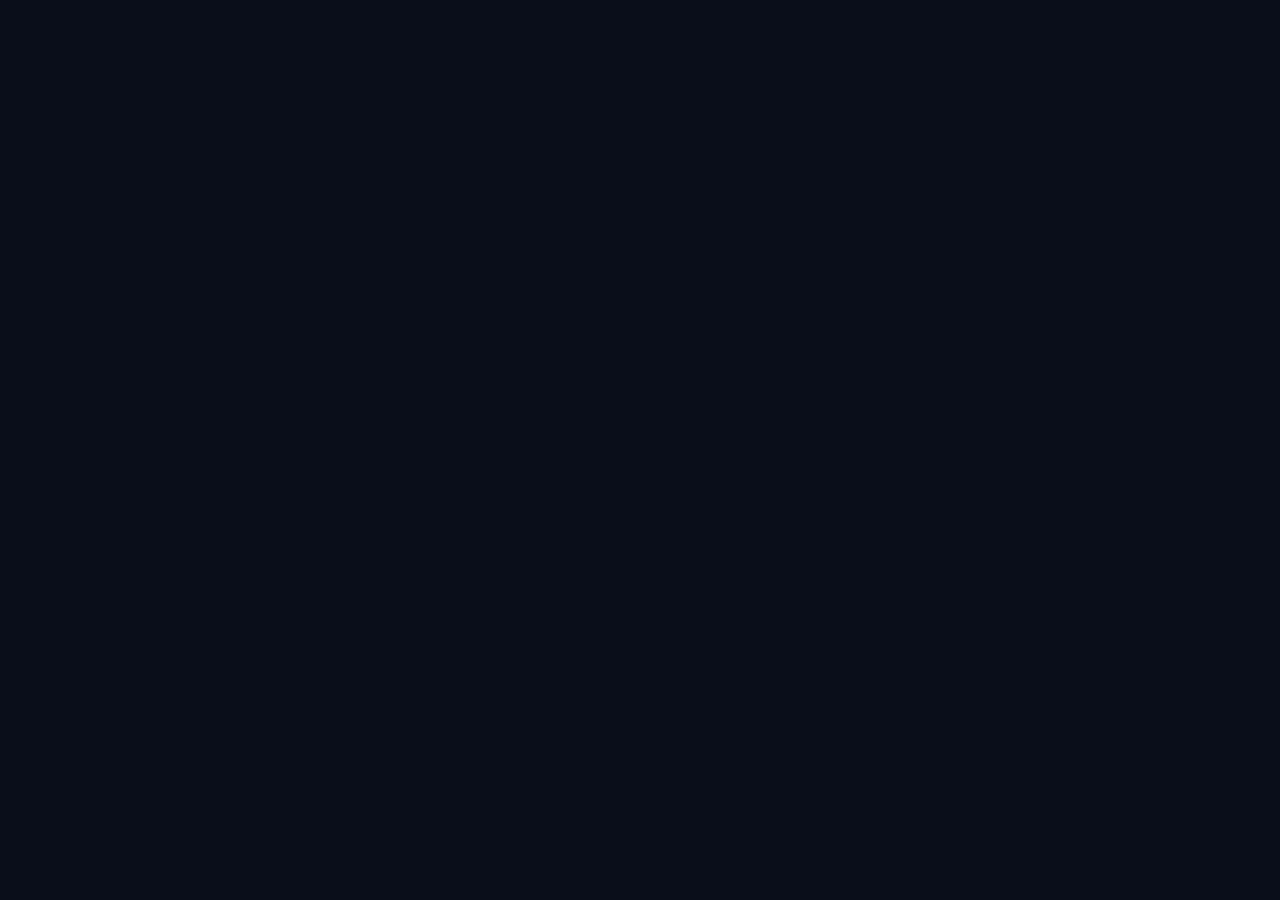
==== portfolio-promo-20s/index.html @ 6a0d9874 "add portfolio promo 20s page" ====
<!doctype html>
<html lang="ja">
  <head>
    <meta charset="utf-8" />
    <meta name="viewport" content="width=device-width, initial-scale=1" />
    <title>KOHYAMA Portfolio Promo</title>
    <style>
      @font-face { font-family: MontserratLocal; src: url("capture/assets/fonts/JTUHjIg1_i6t8kCHKm4532VJOt5-QNFgpCuM70w-.ttf"); }
      @font-face { font-family: NotoSansJPLocal; src: url("capture/assets/fonts/-F6jfjtqLzI2JPCgQBnw7HFyzSD-AsregP8VFM8k75s.ttf"); }
      @font-face { font-family: NotoSerifJPLocal; src: url("capture/assets/fonts/xn71YHs72GKoTvER4Gn3b5eMRtWGkp6o7MjQ2bzWPebA.ttf"); }
      body { margin: 0; background: #0A0E1A; }
      #kohyama-portfolio-promo { position: relative; width: 100%; height: 100%; overflow: hidden; background: #0A0E1A; color: #F4F6FB; font-family: NotoSansJPLocal, sans-serif; }
      .scene { position: absolute; inset: 0; width: 100%; height: 100%; opacity: 1; overflow: hidden; box-sizing: border-box; pointer-events: none; }
      .hero-img { position: absolute; inset: 0; width: 100%; height: 100%; object-fit: cover; }
      .veil { position: absolute; inset: 0; background: rgba(8, 11, 20, 0.42); box-shadow: inset 0 0 240px #080B14; }
      .hero-message { position: absolute; z-index: 3; right: 120px; bottom: 165px; width: 780px; color: #F8FAFF; font-family: NotoSerifJPLocal, serif; font-size: 58px; font-weight: 700; line-height: 1.28; letter-spacing: 0; text-shadow: 0 8px 28px rgba(0,0,0,0.72), 0 0 26px rgba(45,134,255,0.5); }
      .hero-message::before { content: ""; display: block; width: 220px; height: 3px; margin-bottom: 26px; background: linear-gradient(90deg, #E8C547, rgba(232,197,71,0)); box-shadow: 0 0 20px rgba(232,197,71,0.75); }
      .hero-message strong { color: #E8C547; font-weight: 800; }
      .s1-message { left: 690px; right: auto; top: 655px; bottom: auto; width: 1120px; font-size: 56px; }
      .s1-message .lead { white-space: nowrap; }
      .s1-message strong { display: block; margin-top: 10px; margin-left: 190px; font-size: 104px; line-height: 1; }
      .s5-message { right: 72px; bottom: 185px; width: 1480px; font-size: 70px; white-space: nowrap; text-align: right; }
      .s5-message::before { margin-left: auto; }
      .s5-message strong { font-size: 80px; }
      .scene-content { position: relative; z-index: 2; width: 100%; height: 100%; box-sizing: border-box; padding: 110px 150px; display: flex; flex-direction: column; justify-content: center; }
      .eyebrow, .label { font-family: MontserratLocal, sans-serif; color: #E8C547; font-size: 25px; font-weight: 800; letter-spacing: 0; margin: 0 0 26px; }
      h1, h2 { margin: 0; }
      .s1 .scene-content { justify-content: flex-end; padding: 0 150px 82px; }
      .s1 strong, .gold { color: #E8C547; }
      .s2 .scene-content { display: grid; grid-template-columns: 0.92fr 1.08fr; gap: 80px; align-items: center; }
      .s2 h2 { font-size: 62px; line-height: 1.18; margin-bottom: 36px; }
      .chips { display: grid; grid-template-columns: 1fr 1fr; gap: 18px; }
      .chips div, .cta, .support div { background: #0F1628; border: 1px solid #C9A84C; border-radius: 8px; padding: 20px 24px; font-size: 24px; font-weight: 700; }
      .banner { width: 100%; border: 1px solid #C9A84C; border-radius: 16px; overflow: hidden; background: #0F1628; box-shadow: 0 26px 90px rgba(0,0,0,0.42); }
      .banner img { width: 100%; display: block; }
      .route { position: absolute; left: 540px; top: 535px; width: 650px; height: 3px; background: #E8C547; box-shadow: 0 0 22px rgba(232,197,71,0.75); }
      .s3, .s4 { background: radial-gradient(circle at 30% 55%, rgba(26,54,93,0.68), transparent 34%), radial-gradient(circle at 78% 42%, rgba(232,197,71,0.16), transparent 28%), #0A0E1A; }
      .s3 .scene-content { padding: 76px 126px 96px; gap: 50px; align-items: center; }
      .s3 .title { text-align: center; }
      .s3 h2 { font-size: 48px; line-height: 1.18; }
      .gallery { width: 100%; flex: 1; display: grid; grid-template-columns: 1.4fr 0.95fr 0.95fr; gap: 28px; }
      .wide-stack { display: grid; grid-template-rows: 1fr 1fr; gap: 24px; min-height: 0; }
      .card { background: #0F1628; border: 1px solid rgba(201,168,76,0.72); border-radius: 10px; overflow: hidden; display: flex; flex-direction: column; justify-content: space-between; box-shadow: 0 30px 80px rgba(0,0,0,0.34); }
      .card img { width: 100%; height: 78%; object-fit: cover; display: block; background: #EEF1F6; }
      .wide-stack .card img { height: auto; aspect-ratio: 16 / 9; object-fit: cover; }
      .wide-stack .card strong { min-height: 56px; font-size: 24px; }
      .card.logo img { object-fit: contain; padding: 54px; box-sizing: border-box; }
      .card.flyer img { height: 84%; object-fit: cover; }
      .card strong { min-height: 94px; display: flex; align-items: center; padding: 0 26px; color: #E8C547; font-size: 26px; }
      .s4 .scene-content { align-items: center; text-align: center; gap: 32px; }
      .s4 h2 { font-size: 56px; line-height: 1.2; }
      .proofs { width: 1120px; display: grid; grid-template-columns: 1fr 1fr; gap: 34px; margin-top: 20px; }
      .tile { background: #0F1628; border: 1px solid #C9A84C; border-radius: 10px; min-height: 252px; display: flex; flex-direction: column; align-items: center; justify-content: center; gap: 18px; }
      .tile img { width: 46px; height: 46px; }
      .tile strong { color: #E8C547; font-size: 62px; line-height: 1; }
      .tile small { font-size: 28px; }
      .support { width: 1120px; display: grid; grid-template-columns: 1fr 1fr; gap: 22px; }
      .support div { display: flex; align-items: center; justify-content: center; gap: 14px; font-size: 26px; }
      .support img { width: 30px; height: 30px; }
      .s5 .veil { background: rgba(8,11,20,0.16); box-shadow: inset 0 0 180px #080B14; }
      .s5 .scene-content { align-items: flex-start; justify-content: flex-end; text-align: left; padding: 0 150px 82px; }
    </style>
  </head>
  <body>
    <div id="kohyama-portfolio-promo" data-composition-id="kohyama-portfolio-promo" data-start="0" data-duration="25" data-width="1920" data-height="1080">
      <section id="scene-hook" class="clip scene s1" data-start="0" data-duration="4.5" data-track-index="1">
        <img class="hero-img s1-img" src="capture/assets/hero-pc.png" alt="" / style="--hf-studio-offset-x: 0px; --hf-studio-offset-y: 2px; translate: var(--hf-studio-offset-x, 0px) var(--hf-studio-offset-y, 0px)" data-hf-studio-path-offset="true" data-hf-studio-original-translate="" data-hf-studio-original-inline-translate="none">
        <div class="veil"></div>
        <div class="hero-message s1-message"><span class="lead" style="--hf-studio-offset-x: 176px; --hf-studio-offset-y: -115px; translate: var(--hf-studio-offset-x, 0px) var(--hf-studio-offset-y, 0px); display: inline-block" data-hf-studio-path-offset="true" data-hf-studio-original-translate="" data-hf-studio-original-inline-translate="" data-hf-studio-original-transform-display="">個人事業主と中小企業の集客を、</span><strong>AIで加速する。</strong></div>
      </section>
      <section id="scene-story" class="clip scene s2" data-start="4.5" data-duration="6.5" data-track-index="1">
        <div class="route"></div>
        <div class="scene-content">
          <div>
            <p class="label">WHAT I DO</p>
            <h2>集客まで考えた<br />制作を。</h2>
            <div class="chips"><div>Webページ・LP</div><div>AI画像生成</div><div>資料作成</div><div>集客導線設計</div></div>
          </div>
          <div class="banner"><img src="capture/assets/nexcore-banner-updated.png" alt="" /></div>
        </div>
      </section>
      <section id="scene-proof" class="clip scene s3" data-start="11" data-duration="7" data-track-index="1">
        <div class="scene-content">
          <div class="title"><p class="label">DIGITAL CONTENTS</p><h2>制作物の幅が、<span class="gold">伝わる力</span>になる。</h2></div>
          <div class="gallery">
            <div class="wide-stack">
              <article class="card"><img src="capture/assets/key-visual-shinpeki.png" alt="" /><strong>キービジュアル</strong></article>
              <article class="card"><img src="capture/assets/youtube-thumb-ai-prompts.png" alt="" /><strong>YouTubeサムネイル</strong></article>
            </div>
            <article class="card logo"><img src="capture/assets/clean-smile-logo.png" alt="" /><strong>企業ロゴ</strong></article>
            <article class="card flyer"><img src="capture/assets/solar-flyer.png" alt="" /><strong>チラシ・広告</strong></article>
          </div>
        </div>
      </section>
      <section id="scene-speed" class="clip scene s4" data-start="18" data-duration="3" data-track-index="1">
        <div class="scene-content">
          <p class="label">SERVICE & POLICY</p>
          <h2>速さと安心を、<span class="gold">最初から。</span></h2>
          <div class="proofs">
            <div class="tile"><img src="capture/assets/svgs/tick.svg?tile=1" alt="" /><strong>最短翌日</strong><small>納品対応</small></div>
            <div class="tile"><img src="capture/assets/svgs/tick.svg?tile=2" alt="" /><strong>24時間以内</strong><small>原則返信</small></div>
          </div>
          <div class="support">
            <div><img src="capture/assets/svgs/step-icon.svg?chip=1" alt="" />集客導線まで設計</div>
            <div><img src="capture/assets/svgs/step-icon.svg?chip=2" alt="" />専門用語をかみ砕いて説明</div>
          </div>
        </div>
      </section>
      <section id="scene-cta" class="clip scene s5" data-start="21" data-duration="4" data-track-index="1">
        <img class="hero-img s5-img" src="capture/assets/hero-pc.png" alt="" />
        <div class="veil"></div>
        <div class="hero-message s5-message">AIを、個人事業主と中小企業の<strong>味方に。</strong></div>
      </section>
    </div>
    <script src="https://cdn.jsdelivr.net/npm/gsap@3.14.2/dist/gsap.min.js"></script>
    <script>
      window.__timelines = window.__timelines || {};
      const tl = gsap.timeline({ paused: true });
      tl.set(".s1, .s2, .s3, .s4, .s5", { opacity: 1, scale: 1, y: 0, filter: "none" }, 0);
      tl.set(".s2 .label, .s2 h2, .banner, .s3 .label, .s3 h2, .s4 .label, .s4 h2, .tile, .support div", { opacity: 1, y: 0, scale: 1, clearProps: "filter" }, 0);
      tl.set(".s1-message, .s5-message", { opacity: 0, y: 42, scale: 0.985 }, 0);
      tl.set(".s2 .chips div", { opacity: 0, y: 38, scale: 0.98 }, 4.5);
      tl.set(".s3 .card", { opacity: 0, y: 82, scale: 0.985 }, 11);
      tl.to(".s1-img", { scale: 1.02, duration: 4.5, ease: "none" }, 0);
      tl.to(".s1-message", { opacity: 1, y: 0, scale: 1, duration: 2.6, ease: "power2.out" }, 0.35);
      tl.to(".s2 .chips div", { opacity: 1, y: 0, scale: 1, duration: 1.1, stagger: 0.85, ease: "power2.out" }, 5.1);
      tl.fromTo(".route", { scaleX: 0, opacity: 0 }, { scaleX: 1, opacity: 1, duration: 1.2, ease: "power2.inOut" }, 9.2);
      tl.to(".banner img", { scale: 1.014, duration: 6.5, ease: "none" }, 4.5);
      tl.to(".s3 .card", { opacity: 1, y: 0, scale: 1, duration: 1.3, stagger: 1.05, ease: "power2.out" }, 11.75);
      tl.to(".s3 .card img", { scale: 1.014, duration: 6.2, ease: "none" }, 11.75);
      tl.to(".s5-img", { scale: 1.03, duration: 4, ease: "none" }, 21);
      tl.to(".s5-message", { opacity: 1, y: 0, scale: 1, duration: 1.4, ease: "power2.out" }, 21.35);
      window.__timelines["kohyama-portfolio-promo"] = tl;
    </script>
  </body>
</html>
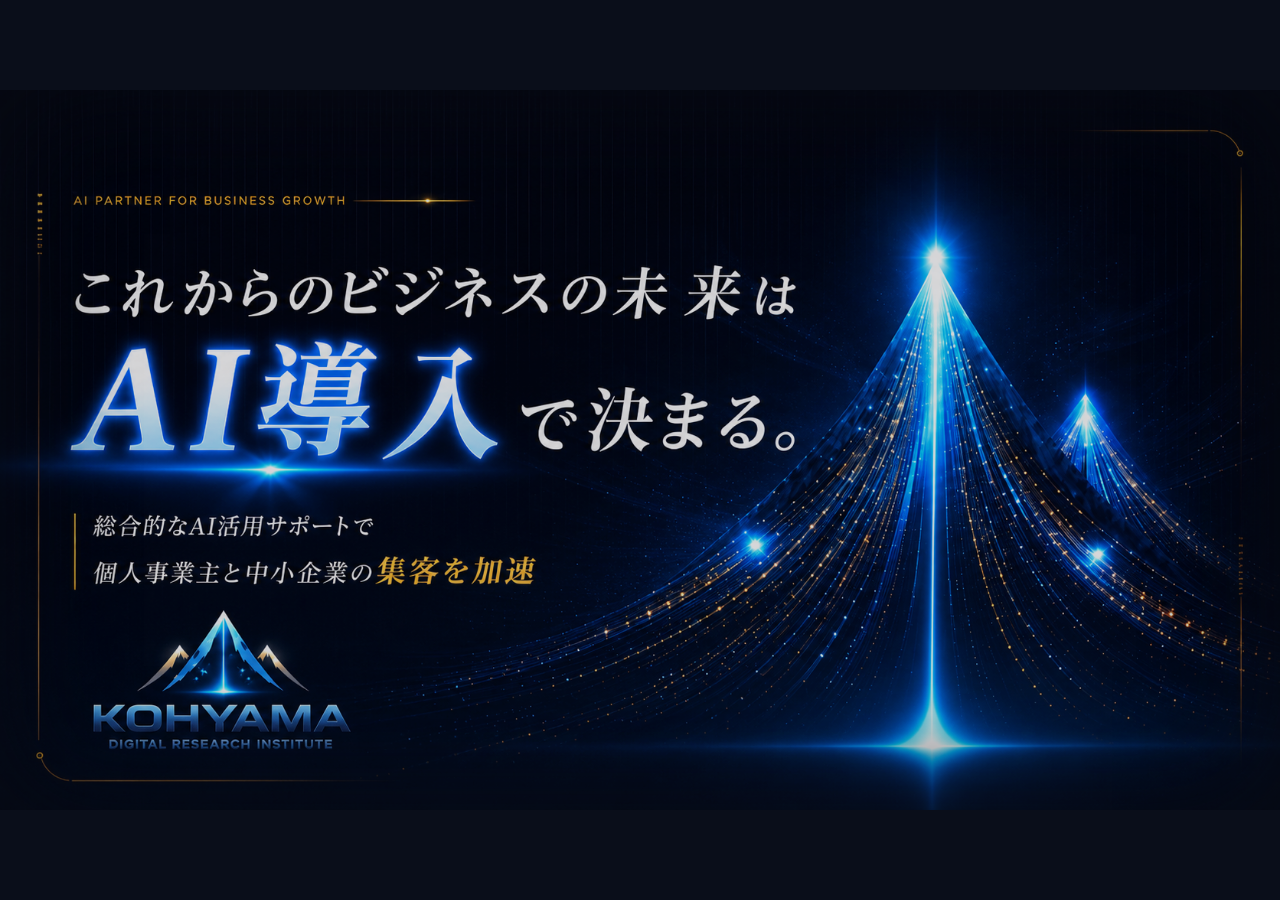
==== commit 3979a9a9: "fit portfolio promo to viewport" ====
--- a/portfolio-promo-20s/index.html
+++ b/portfolio-promo-20s/index.html
@@ -131,6 +131,28 @@
       tl.to(".s5-img", { scale: 1.03, duration: 4, ease: "none" }, 21);
       tl.to(".s5-message", { opacity: 1, y: 0, scale: 1, duration: 1.4, ease: "power2.out" }, 21.35);
       window.__timelines["kohyama-portfolio-promo"] = tl;
+tl.play(0);
+
+function fitPromo() {
+  const el = document.getElementById("kohyama-portfolio-promo");
+  if (!el) return;
+  const baseW = 1920;
+  const baseH = 1080;
+  const scale = Math.min(window.innerWidth / baseW, window.innerHeight / baseH);
+  document.body.style.margin = "0";
+  document.body.style.overflow = "hidden";
+  document.body.style.background = "#0A0E1A";
+  el.style.width = baseW + "px";
+  el.style.height = baseH + "px";
+  el.style.position = "absolute";
+  el.style.left = "50%";
+  el.style.top = "50%";
+  el.style.transformOrigin = "center center";
+  el.style.transform = `translate(-50%, -50%) scale(${scale})`;
+}
+
+fitPromo();
+window.addEventListener("resize", fitPromo);
     </script>
   </body>
 </html>
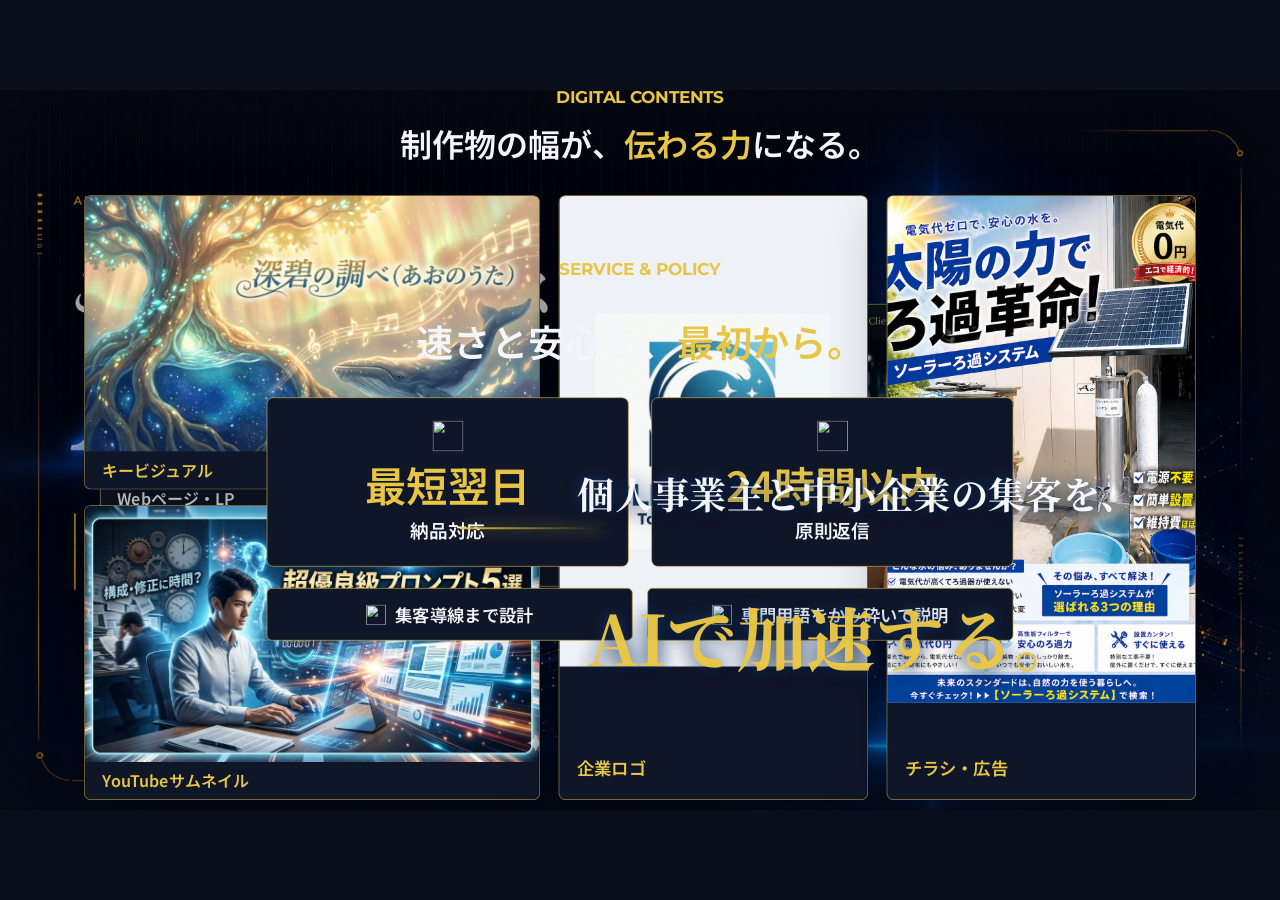
==== commit ac6c04d7: "fix scene visibility" ====
--- a/portfolio-promo-20s/index.html
+++ b/portfolio-promo-20s/index.html
@@ -116,7 +116,7 @@
     <script>
       window.__timelines = window.__timelines || {};
       const tl = gsap.timeline({ paused: true });
-      tl.set(".s1, .s2, .s3, .s4, .s5", { opacity: 1, scale: 1, y: 0, filter: "none" }, 0);
+      tl.set(".s1", { opacity: 1 }, 0);
       tl.set(".s2 .label, .s2 h2, .banner, .s3 .label, .s3 h2, .s4 .label, .s4 h2, .tile, .support div", { opacity: 1, y: 0, scale: 1, clearProps: "filter" }, 0);
       tl.set(".s1-message, .s5-message", { opacity: 0, y: 42, scale: 0.985 }, 0);
       tl.set(".s2 .chips div", { opacity: 0, y: 38, scale: 0.98 }, 4.5);
@@ -132,6 +132,7 @@
       tl.to(".s5-message", { opacity: 1, y: 0, scale: 1, duration: 1.4, ease: "power2.out" }, 21.35);
       window.__timelines["kohyama-portfolio-promo"] = tl;
 tl.play(0);
+setTimeout(() => tl.seek(1).play(), 300);
 
 function fitPromo() {
   const el = document.getElementById("kohyama-portfolio-promo");
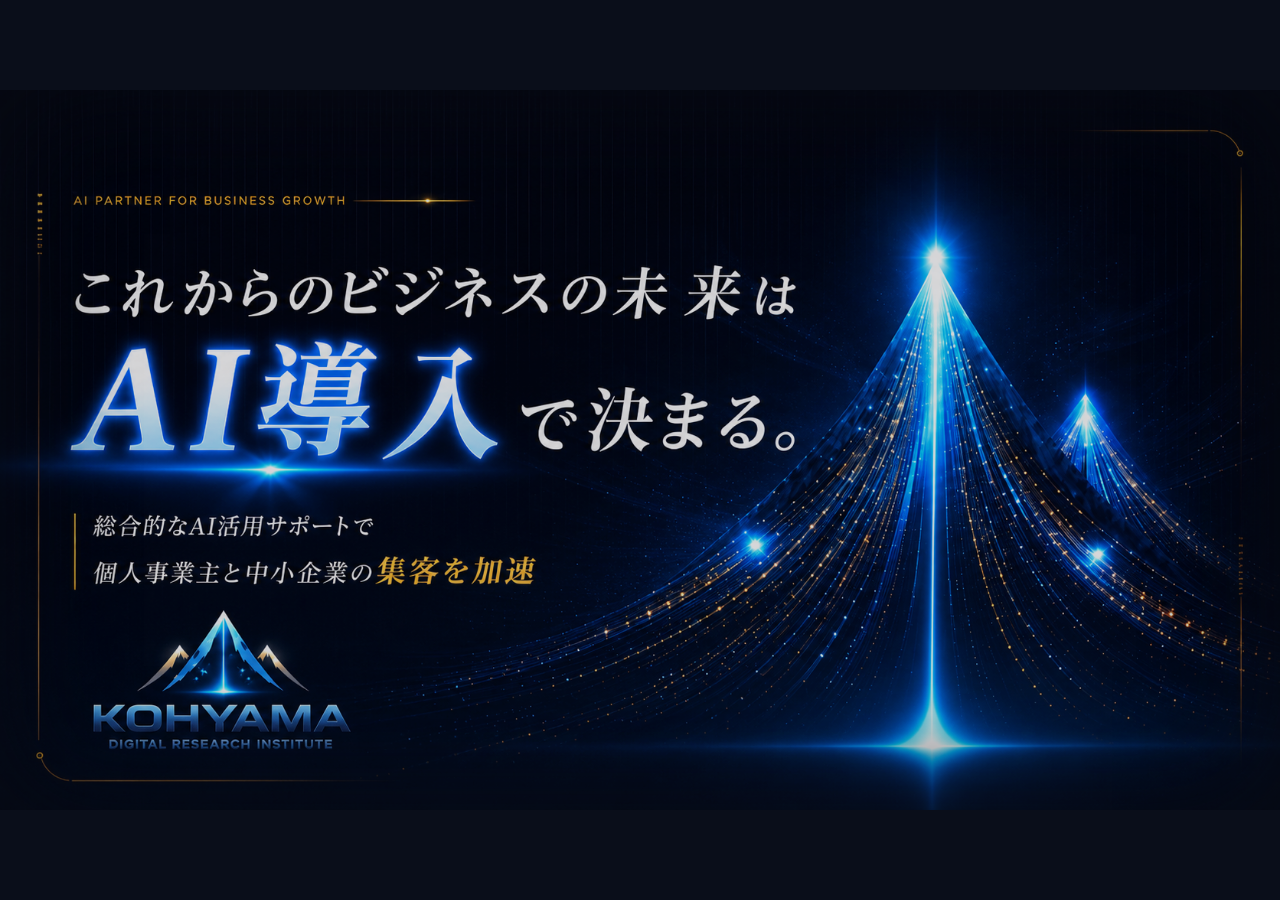
==== commit 397e811c: "restore promo scene timeline" ====
--- a/portfolio-promo-20s/index.html
+++ b/portfolio-promo-20s/index.html
@@ -116,7 +116,7 @@
     <script>
       window.__timelines = window.__timelines || {};
       const tl = gsap.timeline({ paused: true });
-      tl.set(".s1", { opacity: 1 }, 0);
+      tl.set(".s1, .s2, .s3, .s4, .s5", { opacity: 1, scale: 1, y: 0, filter: "none" }, 0);
       tl.set(".s2 .label, .s2 h2, .banner, .s3 .label, .s3 h2, .s4 .label, .s4 h2, .tile, .support div", { opacity: 1, y: 0, scale: 1, clearProps: "filter" }, 0);
       tl.set(".s1-message, .s5-message", { opacity: 0, y: 42, scale: 0.985 }, 0);
       tl.set(".s2 .chips div", { opacity: 0, y: 38, scale: 0.98 }, 4.5);
@@ -132,7 +132,7 @@
       tl.to(".s5-message", { opacity: 1, y: 0, scale: 1, duration: 1.4, ease: "power2.out" }, 21.35);
       window.__timelines["kohyama-portfolio-promo"] = tl;
 tl.play(0);
-setTimeout(() => tl.seek(1).play(), 300);
+
 
 function fitPromo() {
   const el = document.getElementById("kohyama-portfolio-promo");
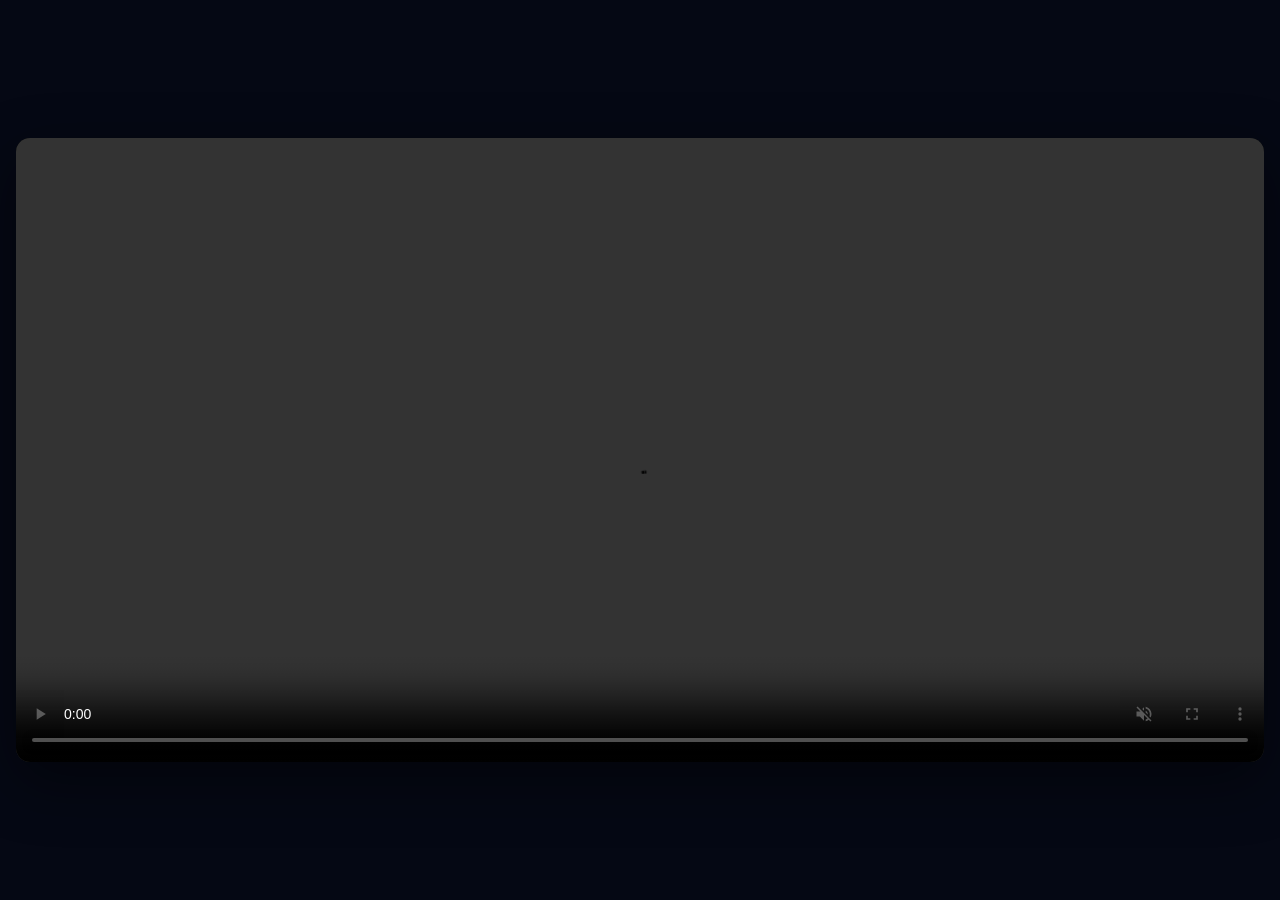
==== commit 9d8df92a: "replace promo page with video player" ====
--- a/portfolio-promo-20s/index.html
+++ b/portfolio-promo-20s/index.html
@@ -1,159 +1,44 @@
 <!doctype html>
 <html lang="ja">
-  <head>
-    <meta charset="utf-8" />
-    <meta name="viewport" content="width=device-width, initial-scale=1" />
-    <title>KOHYAMA Portfolio Promo</title>
-    <style>
-      @font-face { font-family: MontserratLocal; src: url("capture/assets/fonts/JTUHjIg1_i6t8kCHKm4532VJOt5-QNFgpCuM70w-.ttf"); }
-      @font-face { font-family: NotoSansJPLocal; src: url("capture/assets/fonts/-F6jfjtqLzI2JPCgQBnw7HFyzSD-AsregP8VFM8k75s.ttf"); }
-      @font-face { font-family: NotoSerifJPLocal; src: url("capture/assets/fonts/xn71YHs72GKoTvER4Gn3b5eMRtWGkp6o7MjQ2bzWPebA.ttf"); }
-      body { margin: 0; background: #0A0E1A; }
-      #kohyama-portfolio-promo { position: relative; width: 100%; height: 100%; overflow: hidden; background: #0A0E1A; color: #F4F6FB; font-family: NotoSansJPLocal, sans-serif; }
-      .scene { position: absolute; inset: 0; width: 100%; height: 100%; opacity: 1; overflow: hidden; box-sizing: border-box; pointer-events: none; }
-      .hero-img { position: absolute; inset: 0; width: 100%; height: 100%; object-fit: cover; }
-      .veil { position: absolute; inset: 0; background: rgba(8, 11, 20, 0.42); box-shadow: inset 0 0 240px #080B14; }
-      .hero-message { position: absolute; z-index: 3; right: 120px; bottom: 165px; width: 780px; color: #F8FAFF; font-family: NotoSerifJPLocal, serif; font-size: 58px; font-weight: 700; line-height: 1.28; letter-spacing: 0; text-shadow: 0 8px 28px rgba(0,0,0,0.72), 0 0 26px rgba(45,134,255,0.5); }
-      .hero-message::before { content: ""; display: block; width: 220px; height: 3px; margin-bottom: 26px; background: linear-gradient(90deg, #E8C547, rgba(232,197,71,0)); box-shadow: 0 0 20px rgba(232,197,71,0.75); }
-      .hero-message strong { color: #E8C547; font-weight: 800; }
-      .s1-message { left: 690px; right: auto; top: 655px; bottom: auto; width: 1120px; font-size: 56px; }
-      .s1-message .lead { white-space: nowrap; }
-      .s1-message strong { display: block; margin-top: 10px; margin-left: 190px; font-size: 104px; line-height: 1; }
-      .s5-message { right: 72px; bottom: 185px; width: 1480px; font-size: 70px; white-space: nowrap; text-align: right; }
-      .s5-message::before { margin-left: auto; }
-      .s5-message strong { font-size: 80px; }
-      .scene-content { position: relative; z-index: 2; width: 100%; height: 100%; box-sizing: border-box; padding: 110px 150px; display: flex; flex-direction: column; justify-content: center; }
-      .eyebrow, .label { font-family: MontserratLocal, sans-serif; color: #E8C547; font-size: 25px; font-weight: 800; letter-spacing: 0; margin: 0 0 26px; }
-      h1, h2 { margin: 0; }
-      .s1 .scene-content { justify-content: flex-end; padding: 0 150px 82px; }
-      .s1 strong, .gold { color: #E8C547; }
-      .s2 .scene-content { display: grid; grid-template-columns: 0.92fr 1.08fr; gap: 80px; align-items: center; }
-      .s2 h2 { font-size: 62px; line-height: 1.18; margin-bottom: 36px; }
-      .chips { display: grid; grid-template-columns: 1fr 1fr; gap: 18px; }
-      .chips div, .cta, .support div { background: #0F1628; border: 1px solid #C9A84C; border-radius: 8px; padding: 20px 24px; font-size: 24px; font-weight: 700; }
-      .banner { width: 100%; border: 1px solid #C9A84C; border-radius: 16px; overflow: hidden; background: #0F1628; box-shadow: 0 26px 90px rgba(0,0,0,0.42); }
-      .banner img { width: 100%; display: block; }
-      .route { position: absolute; left: 540px; top: 535px; width: 650px; height: 3px; background: #E8C547; box-shadow: 0 0 22px rgba(232,197,71,0.75); }
-      .s3, .s4 { background: radial-gradient(circle at 30% 55%, rgba(26,54,93,0.68), transparent 34%), radial-gradient(circle at 78% 42%, rgba(232,197,71,0.16), transparent 28%), #0A0E1A; }
-      .s3 .scene-content { padding: 76px 126px 96px; gap: 50px; align-items: center; }
-      .s3 .title { text-align: center; }
-      .s3 h2 { font-size: 48px; line-height: 1.18; }
-      .gallery { width: 100%; flex: 1; display: grid; grid-template-columns: 1.4fr 0.95fr 0.95fr; gap: 28px; }
-      .wide-stack { display: grid; grid-template-rows: 1fr 1fr; gap: 24px; min-height: 0; }
-      .card { background: #0F1628; border: 1px solid rgba(201,168,76,0.72); border-radius: 10px; overflow: hidden; display: flex; flex-direction: column; justify-content: space-between; box-shadow: 0 30px 80px rgba(0,0,0,0.34); }
-      .card img { width: 100%; height: 78%; object-fit: cover; display: block; background: #EEF1F6; }
-      .wide-stack .card img { height: auto; aspect-ratio: 16 / 9; object-fit: cover; }
-      .wide-stack .card strong { min-height: 56px; font-size: 24px; }
-      .card.logo img { object-fit: contain; padding: 54px; box-sizing: border-box; }
-      .card.flyer img { height: 84%; object-fit: cover; }
-      .card strong { min-height: 94px; display: flex; align-items: center; padding: 0 26px; color: #E8C547; font-size: 26px; }
-      .s4 .scene-content { align-items: center; text-align: center; gap: 32px; }
-      .s4 h2 { font-size: 56px; line-height: 1.2; }
-      .proofs { width: 1120px; display: grid; grid-template-columns: 1fr 1fr; gap: 34px; margin-top: 20px; }
-      .tile { background: #0F1628; border: 1px solid #C9A84C; border-radius: 10px; min-height: 252px; display: flex; flex-direction: column; align-items: center; justify-content: center; gap: 18px; }
-      .tile img { width: 46px; height: 46px; }
-      .tile strong { color: #E8C547; font-size: 62px; line-height: 1; }
-      .tile small { font-size: 28px; }
-      .support { width: 1120px; display: grid; grid-template-columns: 1fr 1fr; gap: 22px; }
-      .support div { display: flex; align-items: center; justify-content: center; gap: 14px; font-size: 26px; }
-      .support img { width: 30px; height: 30px; }
-      .s5 .veil { background: rgba(8,11,20,0.16); box-shadow: inset 0 0 180px #080B14; }
-      .s5 .scene-content { align-items: flex-start; justify-content: flex-end; text-align: left; padding: 0 150px 82px; }
-    </style>
-  </head>
-  <body>
-    <div id="kohyama-portfolio-promo" data-composition-id="kohyama-portfolio-promo" data-start="0" data-duration="25" data-width="1920" data-height="1080">
-      <section id="scene-hook" class="clip scene s1" data-start="0" data-duration="4.5" data-track-index="1">
-        <img class="hero-img s1-img" src="capture/assets/hero-pc.png" alt="" / style="--hf-studio-offset-x: 0px; --hf-studio-offset-y: 2px; translate: var(--hf-studio-offset-x, 0px) var(--hf-studio-offset-y, 0px)" data-hf-studio-path-offset="true" data-hf-studio-original-translate="" data-hf-studio-original-inline-translate="none">
-        <div class="veil"></div>
-        <div class="hero-message s1-message"><span class="lead" style="--hf-studio-offset-x: 176px; --hf-studio-offset-y: -115px; translate: var(--hf-studio-offset-x, 0px) var(--hf-studio-offset-y, 0px); display: inline-block" data-hf-studio-path-offset="true" data-hf-studio-original-translate="" data-hf-studio-original-inline-translate="" data-hf-studio-original-transform-display="">個人事業主と中小企業の集客を、</span><strong>AIで加速する。</strong></div>
-      </section>
-      <section id="scene-story" class="clip scene s2" data-start="4.5" data-duration="6.5" data-track-index="1">
-        <div class="route"></div>
-        <div class="scene-content">
-          <div>
-            <p class="label">WHAT I DO</p>
-            <h2>集客まで考えた<br />制作を。</h2>
-            <div class="chips"><div>Webページ・LP</div><div>AI画像生成</div><div>資料作成</div><div>集客導線設計</div></div>
-          </div>
-          <div class="banner"><img src="capture/assets/nexcore-banner-updated.png" alt="" /></div>
-        </div>
-      </section>
-      <section id="scene-proof" class="clip scene s3" data-start="11" data-duration="7" data-track-index="1">
-        <div class="scene-content">
-          <div class="title"><p class="label">DIGITAL CONTENTS</p><h2>制作物の幅が、<span class="gold">伝わる力</span>になる。</h2></div>
-          <div class="gallery">
-            <div class="wide-stack">
-              <article class="card"><img src="capture/assets/key-visual-shinpeki.png" alt="" /><strong>キービジュアル</strong></article>
-              <article class="card"><img src="capture/assets/youtube-thumb-ai-prompts.png" alt="" /><strong>YouTubeサムネイル</strong></article>
-            </div>
-            <article class="card logo"><img src="capture/assets/clean-smile-logo.png" alt="" /><strong>企業ロゴ</strong></article>
-            <article class="card flyer"><img src="capture/assets/solar-flyer.png" alt="" /><strong>チラシ・広告</strong></article>
-          </div>
-        </div>
-      </section>
-      <section id="scene-speed" class="clip scene s4" data-start="18" data-duration="3" data-track-index="1">
-        <div class="scene-content">
-          <p class="label">SERVICE & POLICY</p>
-          <h2>速さと安心を、<span class="gold">最初から。</span></h2>
-          <div class="proofs">
-            <div class="tile"><img src="capture/assets/svgs/tick.svg?tile=1" alt="" /><strong>最短翌日</strong><small>納品対応</small></div>
-            <div class="tile"><img src="capture/assets/svgs/tick.svg?tile=2" alt="" /><strong>24時間以内</strong><small>原則返信</small></div>
-          </div>
-          <div class="support">
-            <div><img src="capture/assets/svgs/step-icon.svg?chip=1" alt="" />集客導線まで設計</div>
-            <div><img src="capture/assets/svgs/step-icon.svg?chip=2" alt="" />専門用語をかみ砕いて説明</div>
-          </div>
-        </div>
-      </section>
-      <section id="scene-cta" class="clip scene s5" data-start="21" data-duration="4" data-track-index="1">
-        <img class="hero-img s5-img" src="capture/assets/hero-pc.png" alt="" />
-        <div class="veil"></div>
-        <div class="hero-message s5-message">AIを、個人事業主と中小企業の<strong>味方に。</strong></div>
-      </section>
-    </div>
-    <script src="https://cdn.jsdelivr.net/npm/gsap@3.14.2/dist/gsap.min.js"></script>
-    <script>
-      window.__timelines = window.__timelines || {};
-      const tl = gsap.timeline({ paused: true });
-      tl.set(".s1, .s2, .s3, .s4, .s5", { opacity: 1, scale: 1, y: 0, filter: "none" }, 0);
-      tl.set(".s2 .label, .s2 h2, .banner, .s3 .label, .s3 h2, .s4 .label, .s4 h2, .tile, .support div", { opacity: 1, y: 0, scale: 1, clearProps: "filter" }, 0);
-      tl.set(".s1-message, .s5-message", { opacity: 0, y: 42, scale: 0.985 }, 0);
-      tl.set(".s2 .chips div", { opacity: 0, y: 38, scale: 0.98 }, 4.5);
-      tl.set(".s3 .card", { opacity: 0, y: 82, scale: 0.985 }, 11);
-      tl.to(".s1-img", { scale: 1.02, duration: 4.5, ease: "none" }, 0);
-      tl.to(".s1-message", { opacity: 1, y: 0, scale: 1, duration: 2.6, ease: "power2.out" }, 0.35);
-      tl.to(".s2 .chips div", { opacity: 1, y: 0, scale: 1, duration: 1.1, stagger: 0.85, ease: "power2.out" }, 5.1);
-      tl.fromTo(".route", { scaleX: 0, opacity: 0 }, { scaleX: 1, opacity: 1, duration: 1.2, ease: "power2.inOut" }, 9.2);
-      tl.to(".banner img", { scale: 1.014, duration: 6.5, ease: "none" }, 4.5);
-      tl.to(".s3 .card", { opacity: 1, y: 0, scale: 1, duration: 1.3, stagger: 1.05, ease: "power2.out" }, 11.75);
-      tl.to(".s3 .card img", { scale: 1.014, duration: 6.2, ease: "none" }, 11.75);
-      tl.to(".s5-img", { scale: 1.03, duration: 4, ease: "none" }, 21);
-      tl.to(".s5-message", { opacity: 1, y: 0, scale: 1, duration: 1.4, ease: "power2.out" }, 21.35);
-      window.__timelines["kohyama-portfolio-promo"] = tl;
-tl.play(0);
-
-
-function fitPromo() {
-  const el = document.getElementById("kohyama-portfolio-promo");
-  if (!el) return;
-  const baseW = 1920;
-  const baseH = 1080;
-  const scale = Math.min(window.innerWidth / baseW, window.innerHeight / baseH);
-  document.body.style.margin = "0";
-  document.body.style.overflow = "hidden";
-  document.body.style.background = "#0A0E1A";
-  el.style.width = baseW + "px";
-  el.style.height = baseH + "px";
-  el.style.position = "absolute";
-  el.style.left = "50%";
-  el.style.top = "50%";
-  el.style.transformOrigin = "center center";
-  el.style.transform = `translate(-50%, -50%) scale(${scale})`;
-}
-
-fitPromo();
-window.addEventListener("resize", fitPromo);
-    </script>
-  </body>
+<head>
+  <meta charset="utf-8">
+  <meta name="viewport" content="width=device-width, initial-scale=1">
+  <title>KOHYAMA Portfolio Promo</title>
+  <style>
+    html, body {
+      margin: 0;
+      width: 100%;
+      min-height: 100%;
+      background: #050814;
+      color: #fff;
+      font-family: system-ui, -apple-system, BlinkMacSystemFont, "Hiragino Sans", sans-serif;
+    }
+    body {
+      display: grid;
+      place-items: center;
+      min-height: 100vh;
+    }
+    main {
+      width: min(100vw, 1280px);
+      padding: 16px;
+      box-sizing: border-box;
+    }
+    video {
+      width: 100%;
+      height: auto;
+      display: block;
+      border-radius: 14px;
+      box-shadow: 0 20px 60px rgba(0,0,0,.45);
+      background: #000;
+    }
+  </style>
+</head>
+<body>
+  <main>
+    <video controls autoplay muted playsinline poster="">
+      <source src="./promo.mp4" type="video/mp4">
+      お使いのブラウザでは動画を再生できません。
+    </video>
+  </main>
+</body>
 </html>
